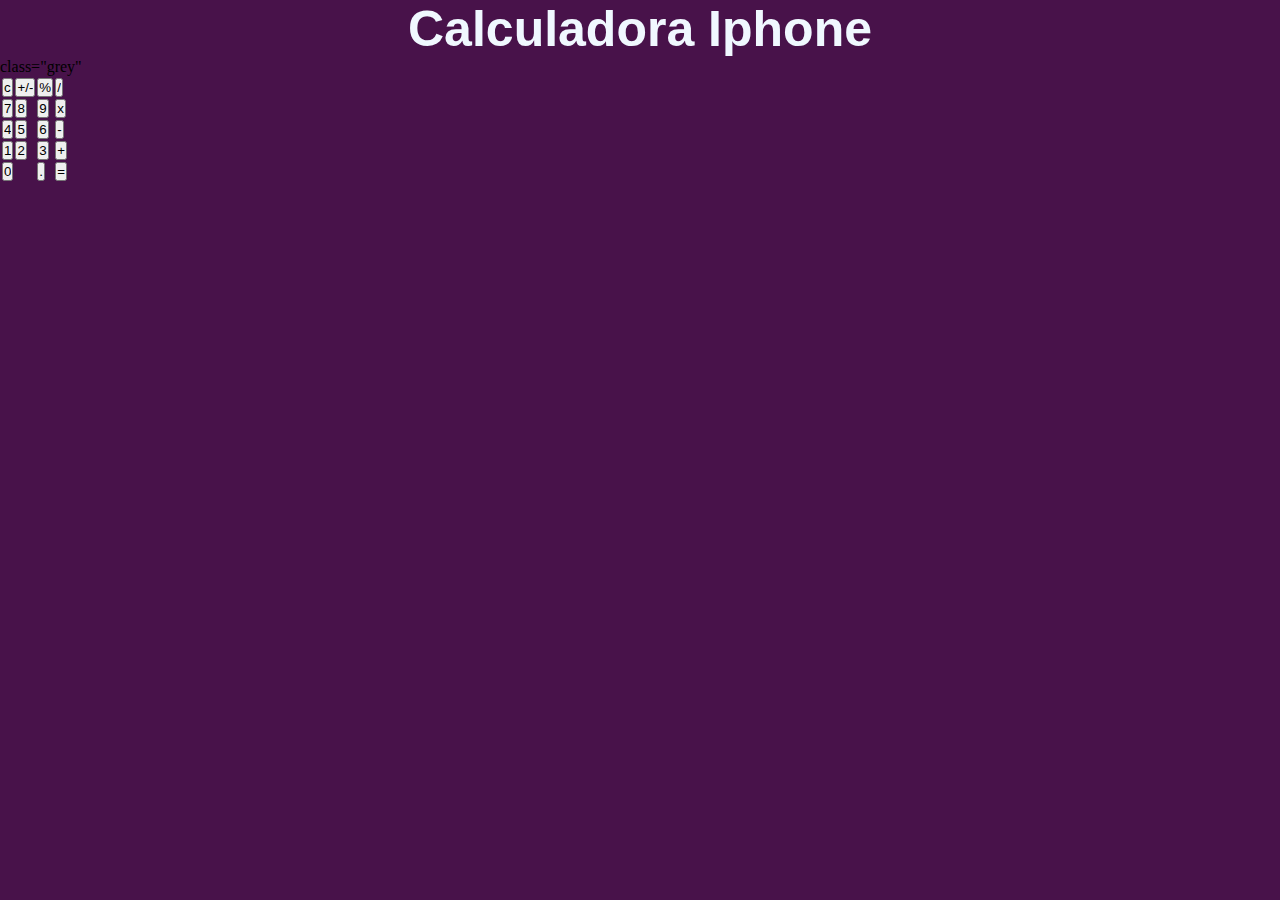
==== index.html @ 81d37463 "add os botões" ====
<!DOCTYPE html>
<html lang="pt-BR">
<head>
    <meta charset="UTF-8">
    <meta http-equiv="X-UA-Compatible" content="IE=edge">
    <meta name="viewport" content="width=device-width, initial-scale=1.0">
    <title>Calculadora Iphone</title>
    <link rel="stylesheet" href="style.css">
    
</head>
<body>
  <div class="calculadora">
      <h1>Calculadora Iphone</h1>
      <!-- <p id="resultado">balblalba</p> -->
      <!-- tr - linha -->
      <!-- td - coluna -->
      <table>
  <tr>
   <td> <input type="button" class = "button" class="grey" value="c"></td>
   <td> <input type="button" class = "button" class="grey" value="+/-"></td>class="grey" 
   <td> <input type="button" class = "button" class="grey" value="%"></td>
   <td> <input type="button" class = "button" class = "operator" value="/"></td>
  </tr>
  <tr>
   <td> <input type="button" class = "button" class="number" value="7"></td>
   <td> <input type="button" class = "button" class="number" value="8"></td>
   <td> <input type="button" class = "button" class="number" value="9"></td>
   <td> <input type="button" class = "button" class = "operator" value="x"></td>
  </tr>
  <tr>
   <td> <input type="button" class = "button" class="number" value="4"></td>
   <td> <input type="button" class = "button" class="number" value="5"></td>
   <td> <input type="button" class = "button" class="number" value="6"></td>
   <td> <input type="button" class = "button" class = "operator" value="-"></td>
  </tr>
  <tr>
   <td> <input type="button" class = "button" class="number" value="1"></td>
   <td> <input type="button" class = "button" class="number"  value="2"></td>
   <td> <input type="button" class = "button" class="number" value="3"></td>
   <td> <input type="button" class = "button" class = "operator" value="+"></td>
  </tr>
  <tr>
   <td colspan="2"> <input type="button" class = "button" value="0"></td>
   <td> <input type="button" class = "button" class="number" value="."></td>
   <td> <input type="button" class = "button" class = "operator" value="="></td>
  </tr>

      </table>
  </div>
</body>
</html>
---- style.css ----
* {
    margin: 0;
    padding: 0;
    box-sizing: border-box;
}

body {
    background-color: #48124A;
}

.calculadora h1 {
    text-align: center;
    color: aliceblue;
    font-size: 50px;
    font-family: Cursive, Helvetica, sans-serif;
}
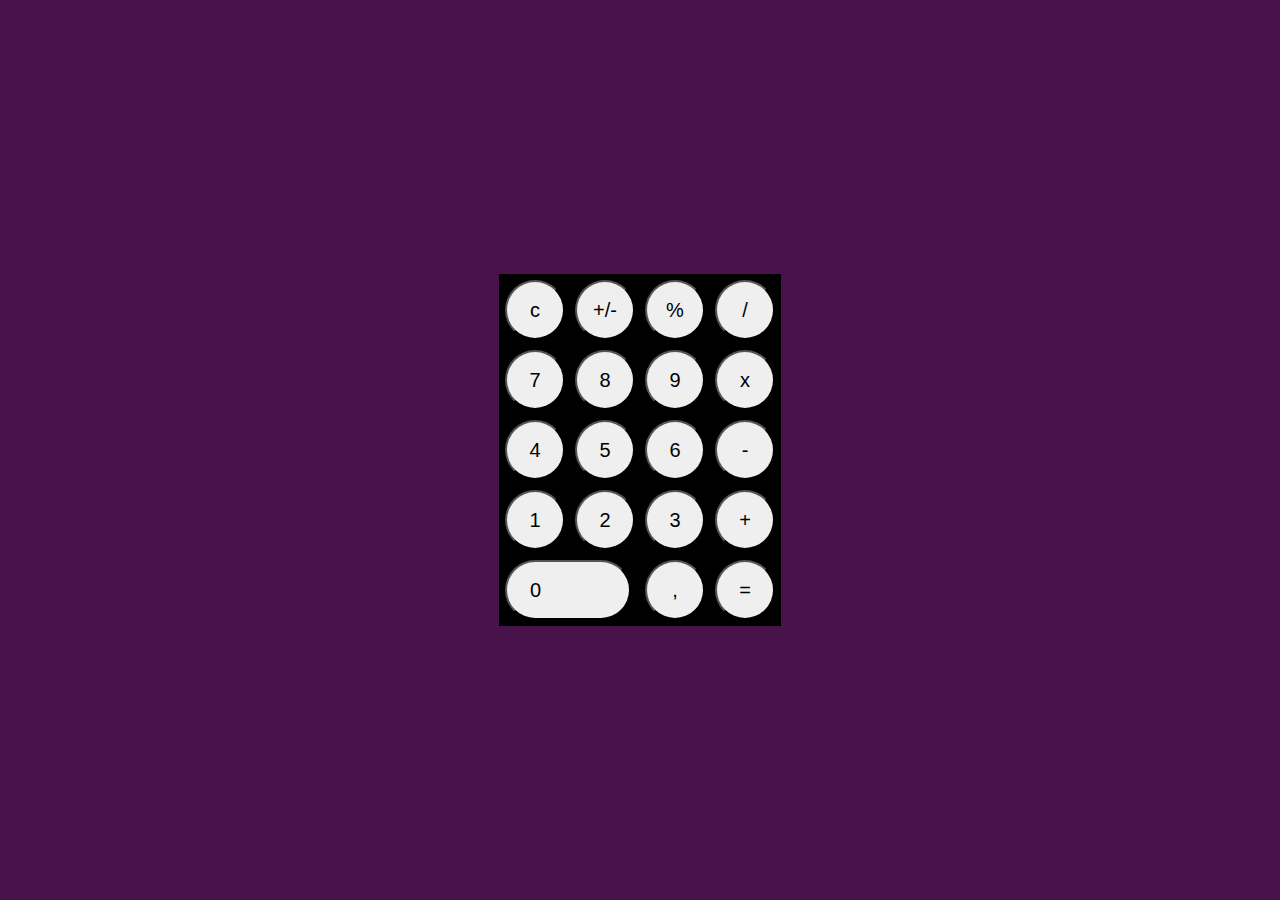
==== commit 91b1340c: "Igualando Butões" ====
--- a/index.html
+++ b/index.html
@@ -1,51 +1,54 @@
 <!DOCTYPE html>
 <html lang="pt-BR">
+
 <head>
-    <meta charset="UTF-8">
-    <meta http-equiv="X-UA-Compatible" content="IE=edge">
-    <meta name="viewport" content="width=device-width, initial-scale=1.0">
-    <title>Calculadora Iphone</title>
-    <link rel="stylesheet" href="style.css">
-    
+  <meta charset="UTF-8">
+  <meta http-equiv="X-UA-Compatible" content="IE=edge">
+  <meta name="viewport" content="width=device-width, initial-scale=1.0">
+  <title>Calculadora Iphone</title>
+  <link rel="stylesheet" href="style.css">
+
 </head>
+
 <body>
   <div class="calculadora">
-      <h1>Calculadora Iphone</h1>
-      <!-- <p id="resultado">balblalba</p> -->
-      <!-- tr - linha -->
-      <!-- td - coluna -->
-      <table>
-  <tr>
-   <td> <input type="button" class = "button" class="grey" value="c"></td>
-   <td> <input type="button" class = "button" class="grey" value="+/-"></td>class="grey" 
-   <td> <input type="button" class = "button" class="grey" value="%"></td>
-   <td> <input type="button" class = "button" class = "operator" value="/"></td>
-  </tr>
-  <tr>
-   <td> <input type="button" class = "button" class="number" value="7"></td>
-   <td> <input type="button" class = "button" class="number" value="8"></td>
-   <td> <input type="button" class = "button" class="number" value="9"></td>
-   <td> <input type="button" class = "button" class = "operator" value="x"></td>
-  </tr>
-  <tr>
-   <td> <input type="button" class = "button" class="number" value="4"></td>
-   <td> <input type="button" class = "button" class="number" value="5"></td>
-   <td> <input type="button" class = "button" class="number" value="6"></td>
-   <td> <input type="button" class = "button" class = "operator" value="-"></td>
-  </tr>
-  <tr>
-   <td> <input type="button" class = "button" class="number" value="1"></td>
-   <td> <input type="button" class = "button" class="number"  value="2"></td>
-   <td> <input type="button" class = "button" class="number" value="3"></td>
-   <td> <input type="button" class = "button" class = "operator" value="+"></td>
-  </tr>
-  <tr>
-   <td colspan="2"> <input type="button" class = "button" value="0"></td>
-   <td> <input type="button" class = "button" class="number" value="."></td>
-   <td> <input type="button" class = "button" class = "operator" value="="></td>
-  </tr>
 
-      </table>
+    <!-- <p id="resultado">balblalba</p> -->
+    <!-- tr - linha -->
+    <!-- td - coluna -->
+    <table>
+      <tr>
+        <td> <input type="button" class="button" class="grey" value="c"></td>
+        <td> <input type="button" class="button" class="grey" value="+/-"></td>
+        <td> <input type="button" class="button" class="grey" value="%"></td>
+        <td> <input type="button" class="button" class="operator" value="/"></td>
+      </tr>
+      <tr>
+        <td> <input type="button" class="button" class="number" value="7"></td>
+        <td> <input type="button" class="button" class="number" value="8"></td>
+        <td> <input type="button" class="button" class="number" value="9"></td>
+        <td> <input type="button" class="button" class="operator" value="x"></td>
+      </tr>
+      <tr>
+        <td> <input type="button" class="button" class="number" value="4"></td>
+        <td> <input type="button" class="button" class="number" value="5"></td>
+        <td> <input type="button" class="button" class="number" value="6"></td>
+        <td> <input type="button" class="button" class="operator" value="-"></td>
+      </tr>
+      <tr>
+        <td> <input type="button" class="button" class="number" value="1"></td>
+        <td> <input type="button" class="button" class="number" value="2"></td>
+        <td> <input type="button" class="button" class="number" value="3"></td>
+        <td> <input type="button" class="button" class="operator" value="+"></td>
+      </tr>
+      <tr>
+        <td colspan="2"> <input type="button" class="button" value="0" id="zero"></td>
+        <td> <input type="button" class="button" class="number" value=","></td>
+        <td> <input type="button" class="button" class="operator" value="="></td>
+      </tr>
+
+    </table>
   </div>
 </body>
+
 </html>--- a/style.css
+++ b/style.css
@@ -6,11 +6,26 @@
 
 body {
     background-color: #48124A;
+    display: flex;
+    align-items: center;
+    justify-content: center;
+    height: 100vh;
 }
 
-.calculadora h1 {
-    text-align: center;
-    color: aliceblue;
-    font-size: 50px;
-    font-family: Cursive, Helvetica, sans-serif;
+table {
+    background: black;
+}
+
+.calculadora table .button {
+    border-radius: 80px;
+    width: 60px;
+    height: 60px;
+    font-size: 20px;
+    margin: 4px;
+}
+
+.calculadora table #zero {
+    width: 126px;
+    text-align: left;
+    padding-left: 23px;
 }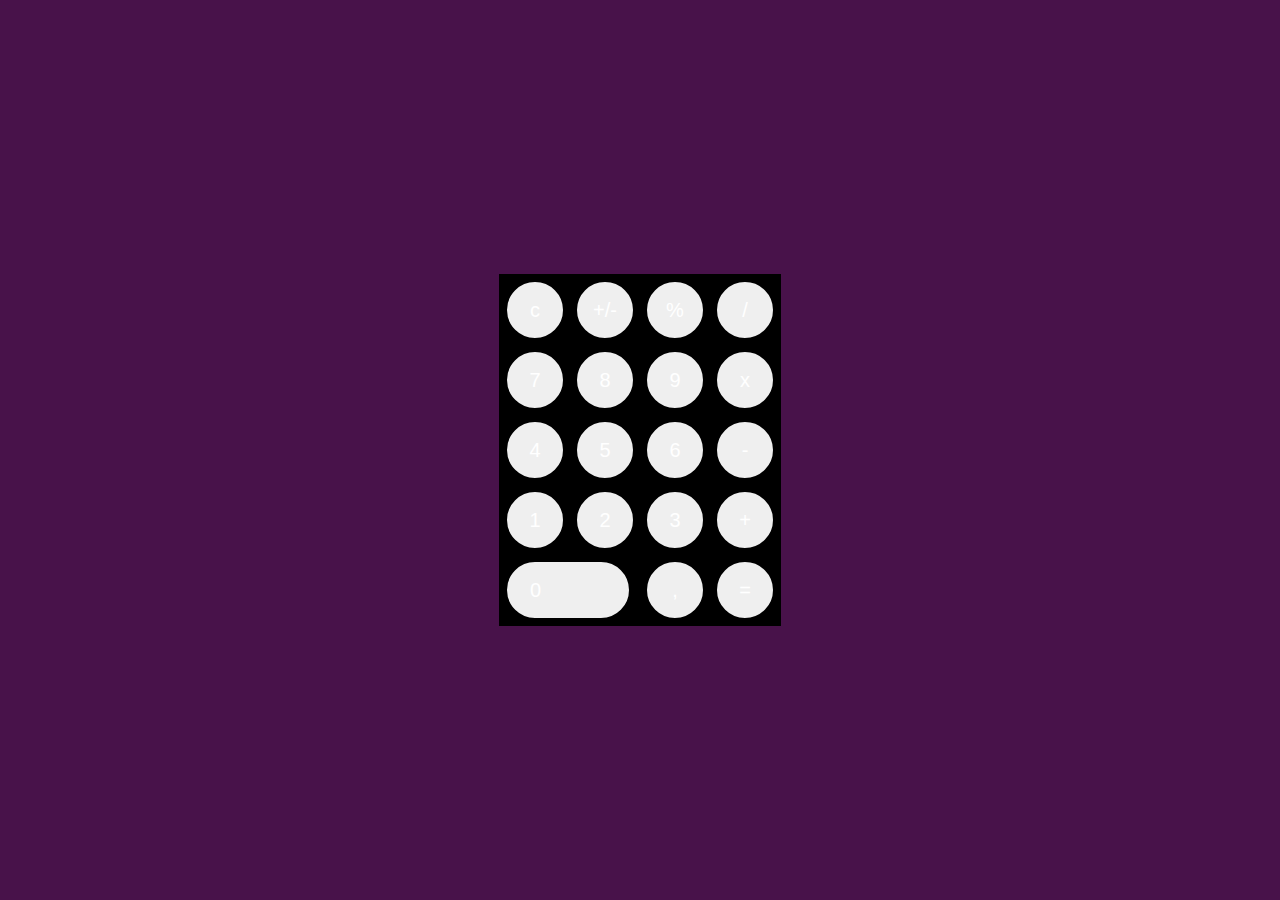
==== commit a25640c6: "arrumei a borda" ====
--- a/index.html
+++ b/index.html
@@ -18,9 +18,9 @@
     <!-- td - coluna -->
     <table>
       <tr>
-        <td> <input type="button" class="button" class="grey" value="c"></td>
-        <td> <input type="button" class="button" class="grey" value="+/-"></td>
-        <td> <input type="button" class="button" class="grey" value="%"></td>
+        <td> <input type="button" class="button" class="gray" value="c"></td>
+        <td> <input type="button" class="button" class="gray" value="+/-"></td>
+        <td> <input type="button" class="button" class="gray" value="%"></td>
         <td> <input type="button" class="button" class="operator" value="/"></td>
       </tr>
       <tr>
--- a/style.css
+++ b/style.css
@@ -17,7 +17,9 @@
 }
 
 .calculadora table .button {
+    color: white;
     border-radius: 80px;
+    border: 2px solid black;
     width: 60px;
     height: 60px;
     font-size: 20px;
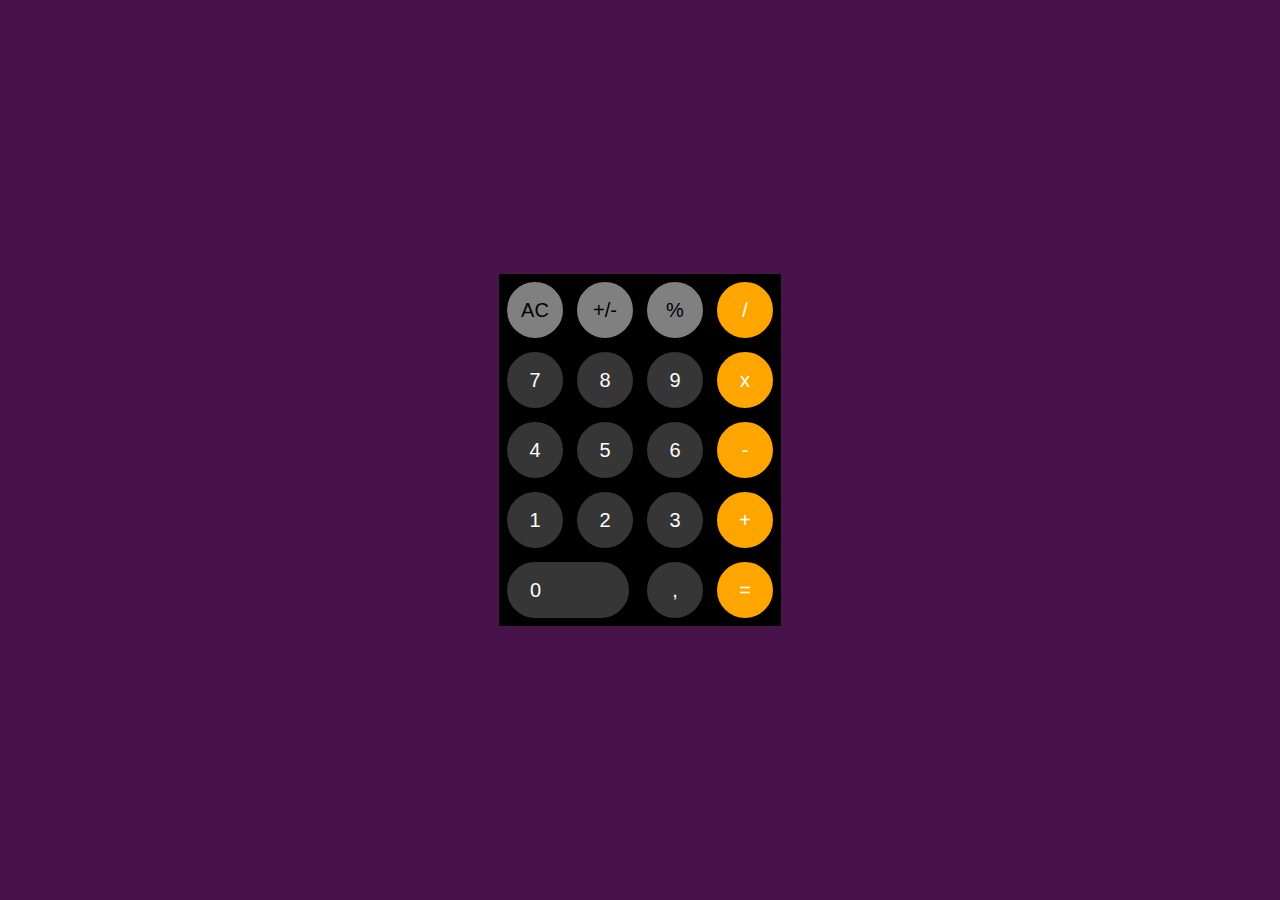
==== commit 316ac6c8: "estilizando botoes" ====
--- a/index.html
+++ b/index.html
@@ -18,33 +18,33 @@
     <!-- td - coluna -->
     <table>
       <tr>
-        <td> <input type="button" class="button" class="gray" value="c"></td>
-        <td> <input type="button" class="button" class="gray" value="+/-"></td>
-        <td> <input type="button" class="button" class="gray" value="%"></td>
-        <td> <input type="button" class="button" class="operator" value="/"></td>
+        <td> <input type="button" class="button" id="gray" value="AC"></td>
+        <td> <input type="button" class="button" id="gray" value="+/-"></td>
+        <td> <input type="button" class="button" id="gray" value="%"></td>
+        <td> <input type="button" class="button" id="operator" value="/"></td>
       </tr>
       <tr>
-        <td> <input type="button" class="button" class="number" value="7"></td>
-        <td> <input type="button" class="button" class="number" value="8"></td>
-        <td> <input type="button" class="button" class="number" value="9"></td>
-        <td> <input type="button" class="button" class="operator" value="x"></td>
+        <td> <input type="button" class="button" id="number" value="7"></td>
+        <td> <input type="button" class="button" id="number" value="8"></td>
+        <td> <input type="button" class="button" id="number" value="9"></td>
+        <td> <input type="button" class="button" id="operator" value="x"></td>
       </tr>
       <tr>
-        <td> <input type="button" class="button" class="number" value="4"></td>
-        <td> <input type="button" class="button" class="number" value="5"></td>
-        <td> <input type="button" class="button" class="number" value="6"></td>
-        <td> <input type="button" class="button" class="operator" value="-"></td>
+        <td> <input type="button" class="button" id="number" value="4"></td>
+        <td> <input type="button" class="button" id="number" value="5"></td>
+        <td> <input type="button" class="button" id="number" value="6"></td>
+        <td> <input type="button" class="button" id="operator" value="-"></td>
       </tr>
       <tr>
-        <td> <input type="button" class="button" class="number" value="1"></td>
-        <td> <input type="button" class="button" class="number" value="2"></td>
-        <td> <input type="button" class="button" class="number" value="3"></td>
-        <td> <input type="button" class="button" class="operator" value="+"></td>
+        <td> <input type="button" class="button" id="number" value="1"></td>
+        <td> <input type="button" class="button" id="number" value="2"></td>
+        <td> <input type="button" class="button" id="number" value="3"></td>
+        <td> <input type="button" class="button" id="operator" value="+"></td>
       </tr>
       <tr>
         <td colspan="2"> <input type="button" class="button" value="0" id="zero"></td>
-        <td> <input type="button" class="button" class="number" value=","></td>
-        <td> <input type="button" class="button" class="operator" value="="></td>
+        <td> <input type="button" class="button" id="number" value=","></td>
+        <td> <input type="button" class="button" id="operator" value="="></td>
       </tr>
 
     </table>
--- a/style.css
+++ b/style.css
@@ -24,10 +24,37 @@
     height: 60px;
     font-size: 20px;
     margin: 4px;
+    cursor: pointer;
+    transition: 200ms;
+    outline: none;
 }
 
 .calculadora table #zero {
     width: 126px;
     text-align: left;
     padding-left: 23px;
+    background: #363636;
+}
+
+.calculadora table #gray {
+    background-color: gray;
+    color: black;
+}
+
+.calculadora table #number {
+    background-color: #363636;
+}
+
+.calculadora table #operator {
+    background-color: orange;
+}
+
+.calculadora table #operator:focus {
+    background-color: #ddd;
+}
+
+.calculadora table #number:hover,
+.calculadora table #gray:hover,
+.calculadora table #zero:hover {
+    background-color: #ddd;
 }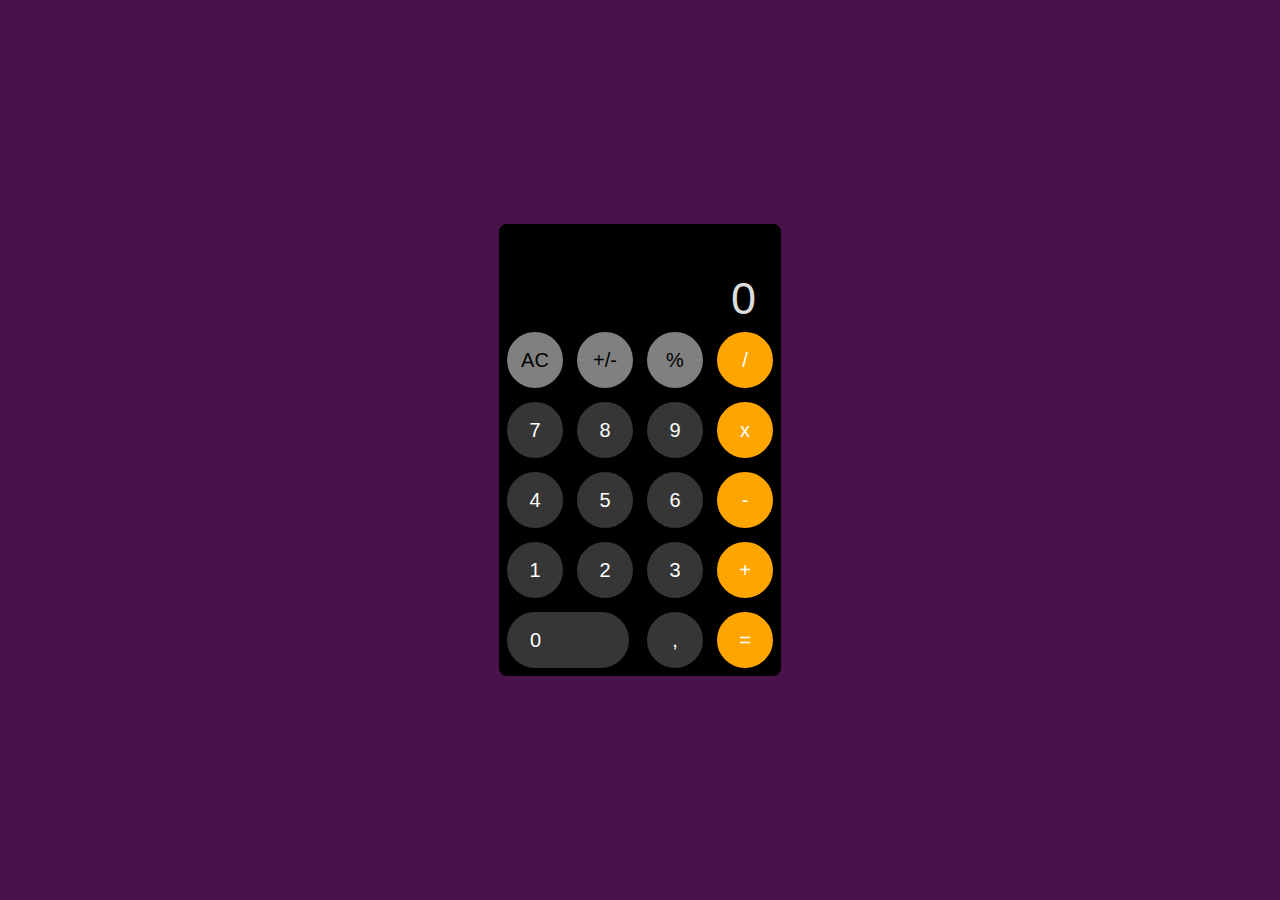
==== commit ad5e971e: "Visor" ====
--- a/index.html
+++ b/index.html
@@ -12,8 +12,8 @@
 
 <body>
   <div class="calculadora">
+    <form action=""><input type="text" class="display" disabled value="0"></form>
 
-    <!-- <p id="resultado">balblalba</p> -->
     <!-- tr - linha -->
     <!-- td - coluna -->
     <table>
--- a/style.css
+++ b/style.css
@@ -14,6 +14,8 @@
 
 table {
     background: black;
+    border-end-end-radius: 8px;
+    border-end-start-radius: 8px;
 }
 
 .calculadora table .button {
@@ -57,4 +59,19 @@
 .calculadora table #gray:hover,
 .calculadora table #zero:hover {
     background-color: #ddd;
+}
+
+.calculadora .display {
+    background-color: black;
+    color: #ddd;
+    border: 2px solid black;
+    width: 282px;
+    height: 100px;
+    text-align: right;
+    padding-right: 23px;
+    padding-top: 50px;
+    font-size: 45px;
+    border-top-right-radius: 8px;
+    border-top-left-radius: 8px;
+
 }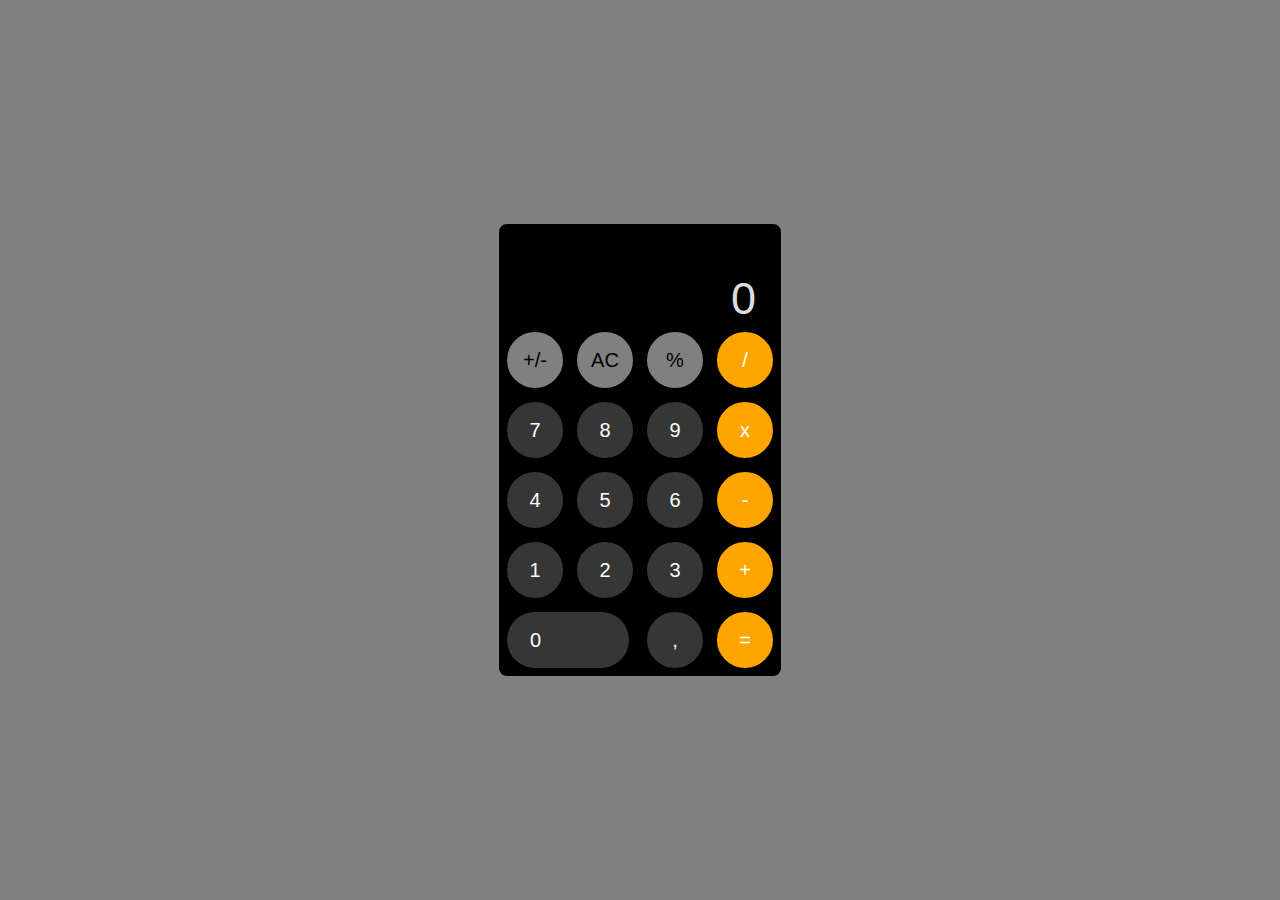
==== commit 0d14c8ae: "Inicializando Js" ====
--- a/index.html
+++ b/index.html
@@ -18,37 +18,38 @@
     <!-- td - coluna -->
     <table>
       <tr>
-        <td> <input type="button" class="button" id="gray" value="AC"></td>
-        <td> <input type="button" class="button" id="gray" value="+/-"></td>
-        <td> <input type="button" class="button" id="gray" value="%"></td>
-        <td> <input type="button" class="button" id="operator" value="/"></td>
+        <td> <input type="button" class="button" id="gray" onclick="clicar()" value="+/-"></td>
+        <td> <input type="button" class="button" id="gray" onclick="clicar()" value="AC"></td>
+        <td> <input type="button" class="button" id="gray" onclick="clicar()" value="%"></td>
+        <td> <input type="button" class="button" id="operator" onclick="clicar()" value="/"></td>
       </tr>
       <tr>
-        <td> <input type="button" class="button" id="number" value="7"></td>
-        <td> <input type="button" class="button" id="number" value="8"></td>
-        <td> <input type="button" class="button" id="number" value="9"></td>
-        <td> <input type="button" class="button" id="operator" value="x"></td>
+        <td> <input type="button" class="button" id="number" onclick="clicar()" value="7"></td>
+        <td> <input type="button" class="button" id="number" onclick="clicar()" value="8"></td>
+        <td> <input type="button" class="button" id="number" onclick="clicar()" value="9"></td>
+        <td> <input type="button" class="button" id="operator" onclick="clicar()" value="x"></td>
       </tr>
       <tr>
-        <td> <input type="button" class="button" id="number" value="4"></td>
-        <td> <input type="button" class="button" id="number" value="5"></td>
-        <td> <input type="button" class="button" id="number" value="6"></td>
-        <td> <input type="button" class="button" id="operator" value="-"></td>
+        <td> <input type="button" class="button" id="number" onclick="clicar()" value="4"></td>
+        <td> <input type="button" class="button" id="number" onclick="clicar()" value="5"></td>
+        <td> <input type="button" class="button" id="number" onclick="clicar()" value="6"></td>
+        <td> <input type="button" class="button" id="operator" onclick="clicar()" value="-"></td>
       </tr>
       <tr>
-        <td> <input type="button" class="button" id="number" value="1"></td>
-        <td> <input type="button" class="button" id="number" value="2"></td>
-        <td> <input type="button" class="button" id="number" value="3"></td>
-        <td> <input type="button" class="button" id="operator" value="+"></td>
+        <td> <input type="button" class="button" id="number" onclick="clicar()" value="1"></td>
+        <td> <input type="button" class="button" id="number" onclick="clicar()" value="2"></td>
+        <td> <input type="button" class="button" id="number" onclick="clicar()" value="3"></td>
+        <td> <input type="button" class="button" id="operator" onclick="clicar()" value="+"></td>
       </tr>
       <tr>
-        <td colspan="2"> <input type="button" class="button" value="0" id="zero"></td>
-        <td> <input type="button" class="button" id="number" value=","></td>
-        <td> <input type="button" class="button" id="operator" value="="></td>
+        <td colspan="2"> <input type="button" class="button" onclick="clicar()" value="0" id="zero"></td>
+        <td> <input type="button" class="button" id="number" onclick="clicar()" value=","></td>
+        <td> <input type="button" class="button" id="operator" onclick="clicar()" value="="></td>
       </tr>
 
     </table>
   </div>
+  <script src="main.js"></script>
 </body>
 
 </html>--- a/style.css
+++ b/style.css
@@ -5,7 +5,7 @@
 }
 
 body {
-    background-color: #48124A;
+    background-color: grey;
     display: flex;
     align-items: center;
     justify-content: center;
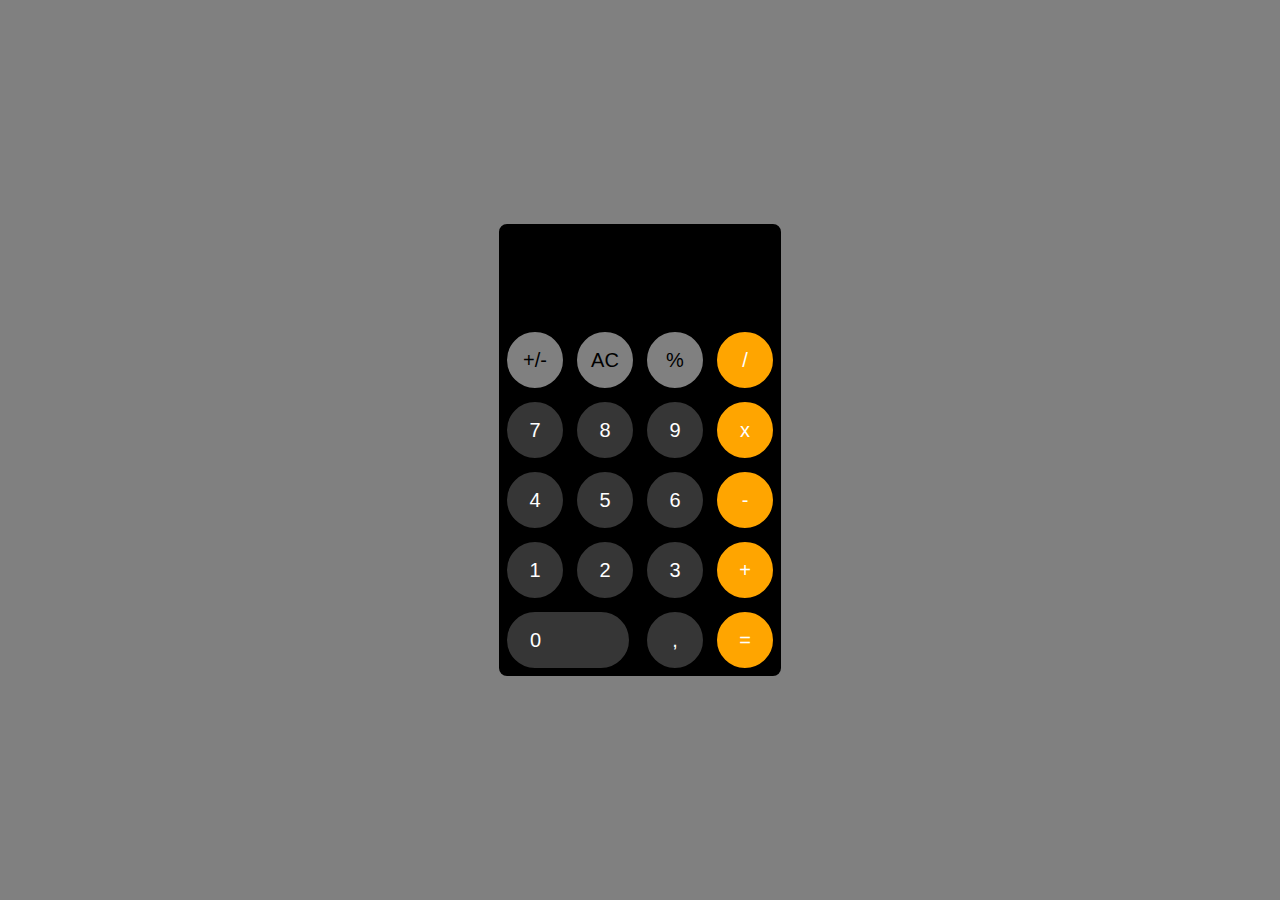
==== commit ac4d4ae1: "imprimi os numeros na tela" ====
--- a/index.html
+++ b/index.html
@@ -12,7 +12,7 @@
 
 <body>
   <div class="calculadora">
-    <form action=""><input type="text" class="display" disabled value="0"></form>
+   <p id= "resultado"></p>
 
     <!-- tr - linha -->
     <!-- td - coluna -->
@@ -24,25 +24,25 @@
         <td> <input type="button" class="button" id="operator" onclick="clicar()" value="/"></td>
       </tr>
       <tr>
-        <td> <input type="button" class="button" id="number" onclick="clicar()" value="7"></td>
-        <td> <input type="button" class="button" id="number" onclick="clicar()" value="8"></td>
-        <td> <input type="button" class="button" id="number" onclick="clicar()" value="9"></td>
+        <td> <input type="button" class="button" id="number" onclick="insert('7')" value="7"></td>
+        <td> <input type="button" class="button" id="number" onclick="insert('8')" value="8"></td>
+        <td> <input type="button" class="button" id="number" onclick="insert('9')" value="9"></td>
         <td> <input type="button" class="button" id="operator" onclick="clicar()" value="x"></td>
       </tr>
       <tr>
-        <td> <input type="button" class="button" id="number" onclick="clicar()" value="4"></td>
-        <td> <input type="button" class="button" id="number" onclick="clicar()" value="5"></td>
-        <td> <input type="button" class="button" id="number" onclick="clicar()" value="6"></td>
+        <td> <input type="button" class="button" id="number" onclick="insert('4')" value="4"></td>
+        <td> <input type="button" class="button" id="number" onclick="insert('5')" value="5"></td>
+        <td> <input type="button" class="button" id="number" onclick="insert('6')" value="6"></td>
         <td> <input type="button" class="button" id="operator" onclick="clicar()" value="-"></td>
       </tr>
       <tr>
-        <td> <input type="button" class="button" id="number" onclick="clicar()" value="1"></td>
-        <td> <input type="button" class="button" id="number" onclick="clicar()" value="2"></td>
-        <td> <input type="button" class="button" id="number" onclick="clicar()" value="3"></td>
+        <td> <input type="button" class="button" id="number" onclick="insert('1')" value="1"></td>
+        <td> <input type="button" class="button" id="number" onclick="insert('2')" value="2"></td>
+        <td> <input type="button" class="button" id="number" onclick="insert('3')" value="3"></td>
         <td> <input type="button" class="button" id="operator" onclick="clicar()" value="+"></td>
       </tr>
       <tr>
-        <td colspan="2"> <input type="button" class="button" onclick="clicar()" value="0" id="zero"></td>
+        <td colspan="2"> <input type="button" class="button" onclick="insert('0')" value="0" id="zero"></td>
         <td> <input type="button" class="button" id="number" onclick="clicar()" value=","></td>
         <td> <input type="button" class="button" id="operator" onclick="clicar()" value="="></td>
       </tr>
--- a/style.css
+++ b/style.css
@@ -14,8 +14,8 @@
 
 table {
     background: black;
-    border-end-end-radius: 8px;
-    border-end-start-radius: 8px;
+    border-bottom-left-radius: 8px;
+    border-bottom-right-radius: 8px;
 }
 
 .calculadora table .button {
@@ -61,7 +61,7 @@
     background-color: #ddd;
 }
 
-.calculadora .display {
+#resultado {
     background-color: black;
     color: #ddd;
     border: 2px solid black;
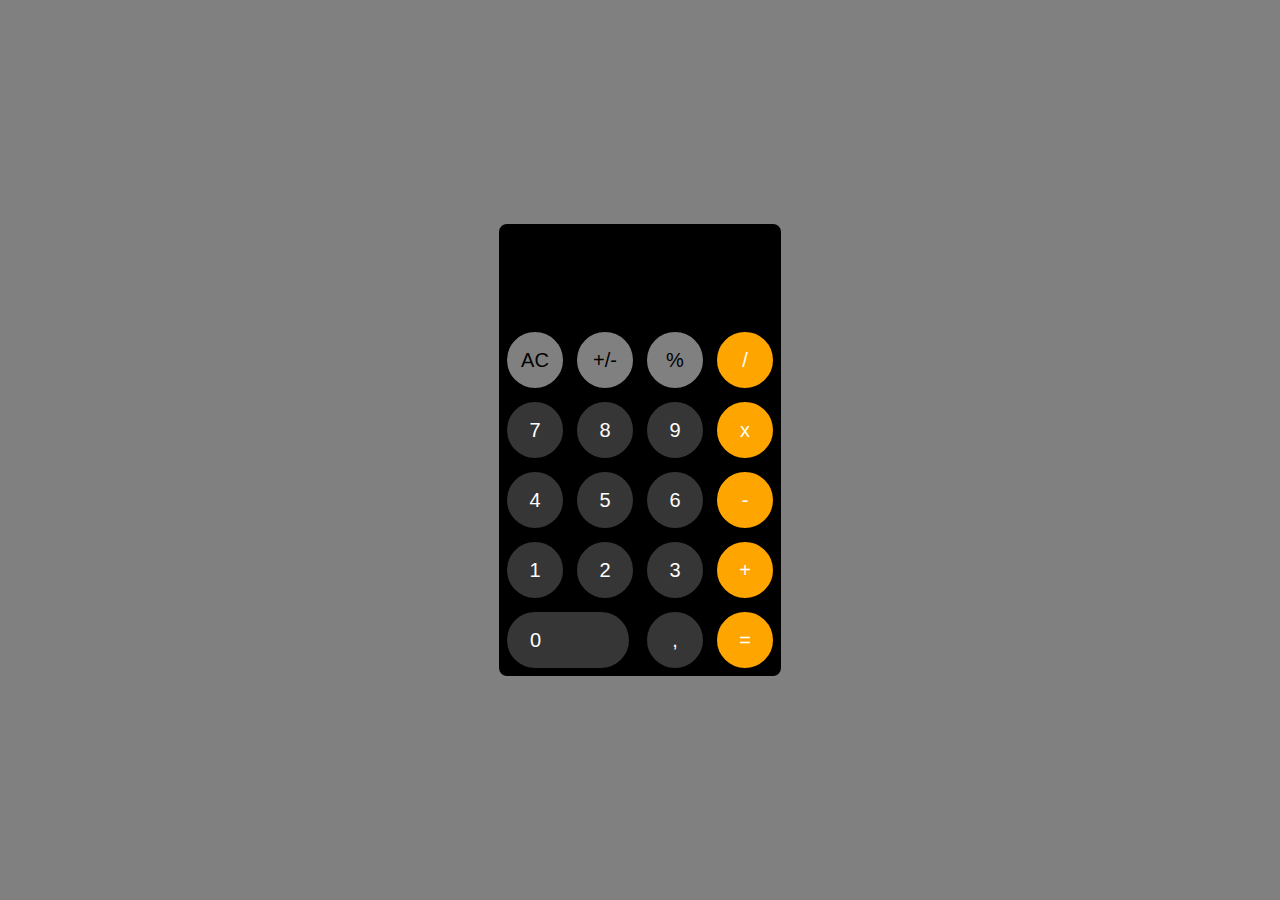
==== commit 3a8e7f26: "add o botão de limpar" ====
--- a/index.html
+++ b/index.html
@@ -18,8 +18,8 @@
     <!-- td - coluna -->
     <table>
       <tr>
+        <td> <input type="button" class="button" id="gray" onclick="limpar()" value="AC"></td>
         <td> <input type="button" class="button" id="gray" onclick="clicar()" value="+/-"></td>
-        <td> <input type="button" class="button" id="gray" onclick="clicar()" value="AC"></td>
         <td> <input type="button" class="button" id="gray" onclick="clicar()" value="%"></td>
         <td> <input type="button" class="button" id="operator" onclick="clicar()" value="/"></td>
       </tr>
